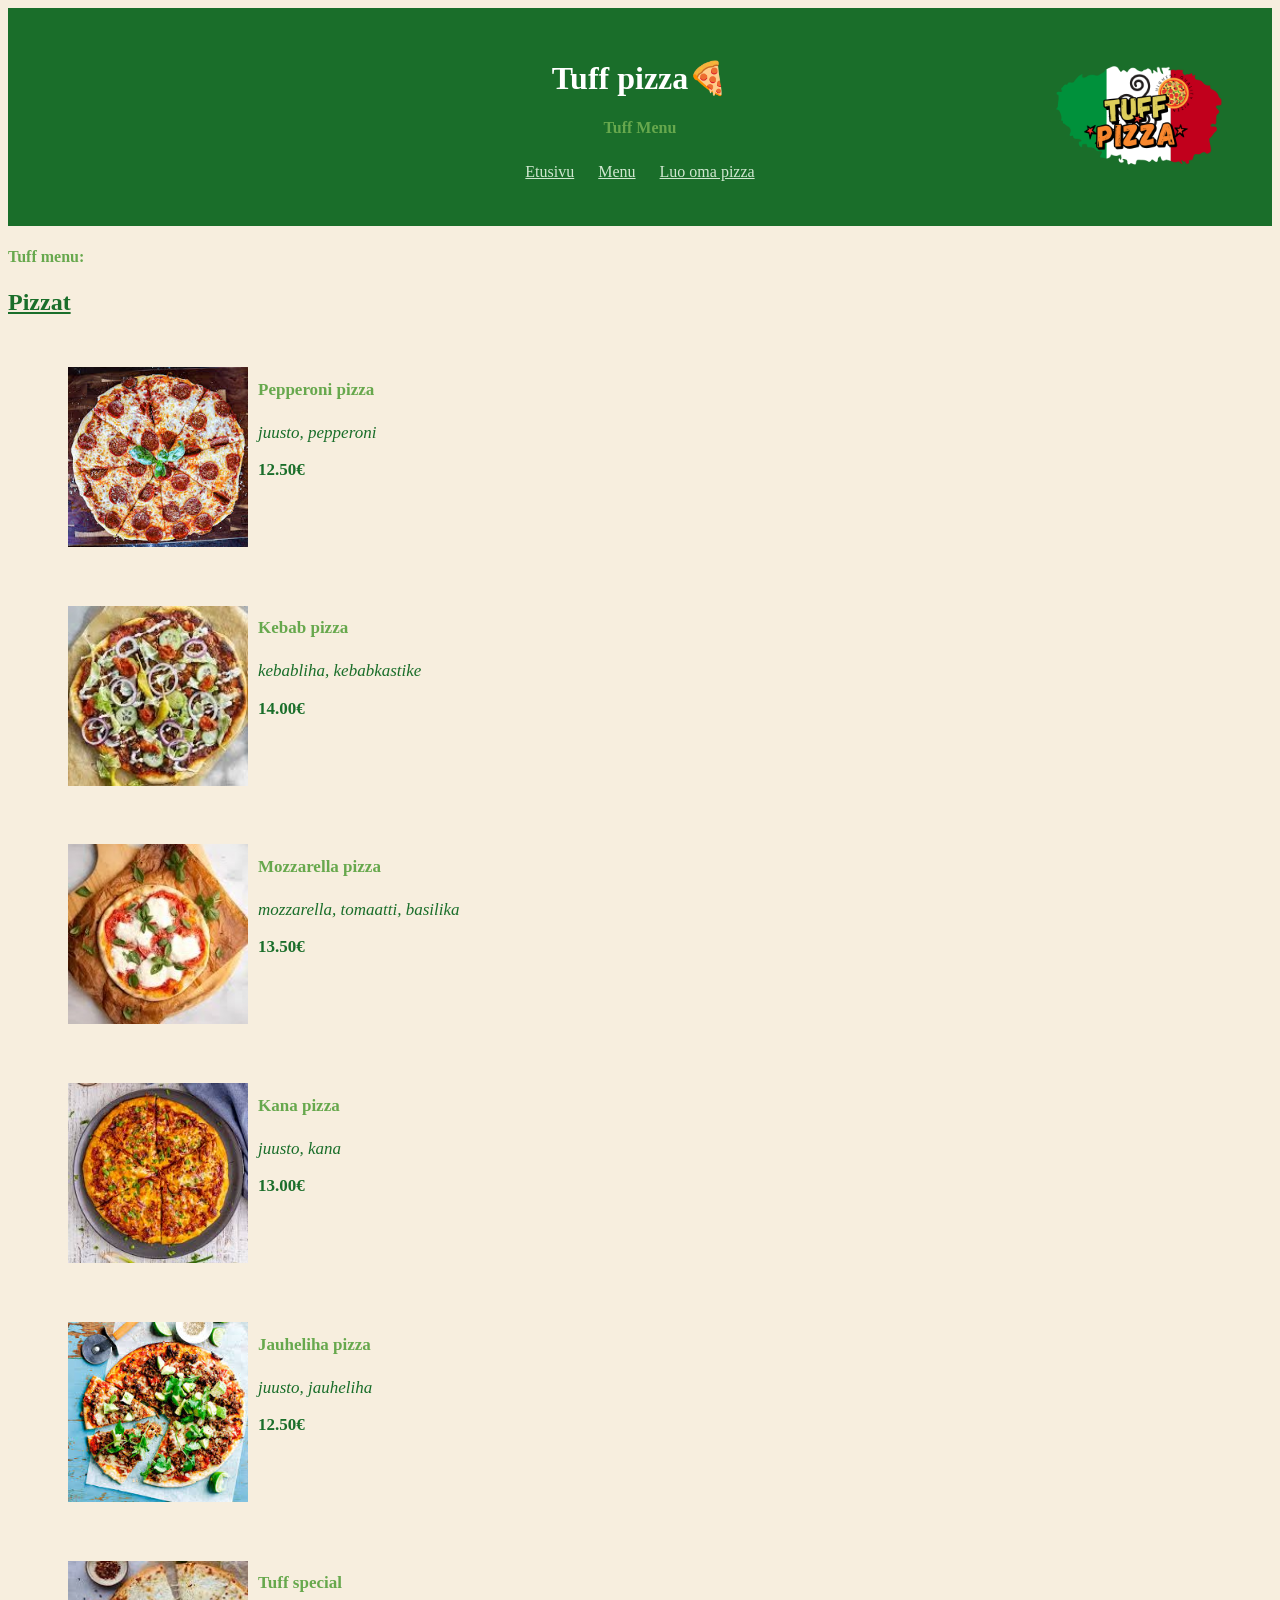
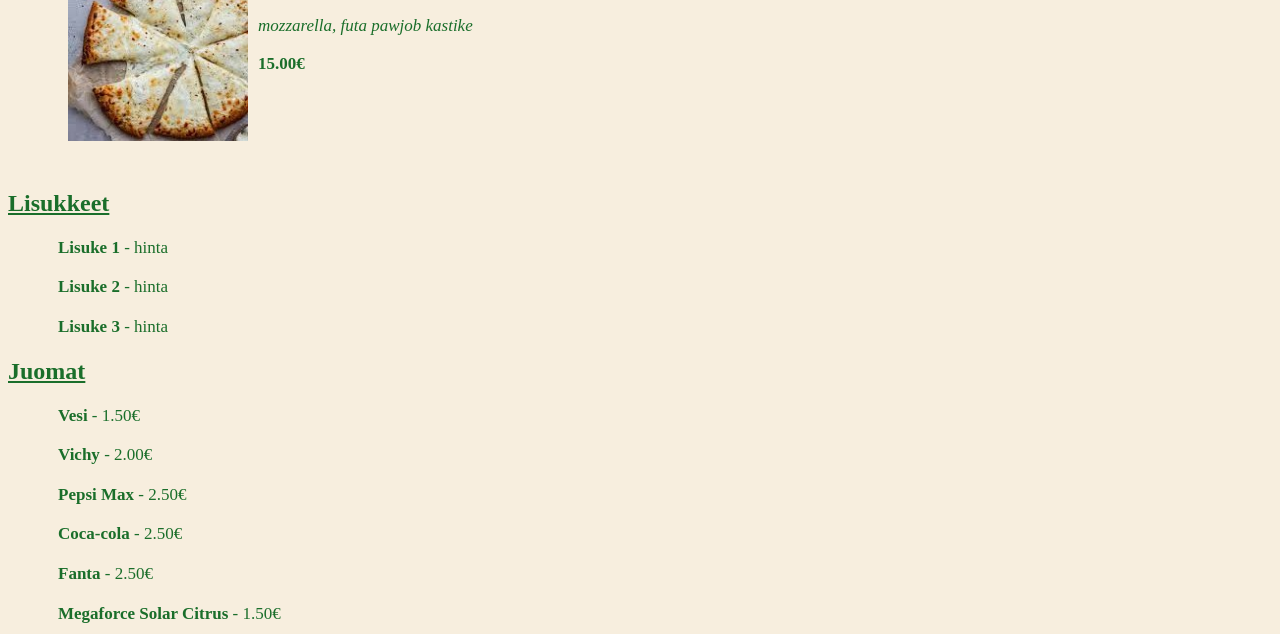
==== menu.html @ 06463c18 "pizza emoji🍕" ====
<!DOCTYPE html>
<html lang="fi">
<head>
    <link rel="stylesheet" href="main.css">
    <title>Tuff menu</title>
</head>
<body>
    <header>
        <div class ="logo">
            <a href="#logo"><img src="Paras (3).png"></a>
        </div>
        <h1 style="text-align:center">Tuff pizza🍕</h1>
        <h4>Tuff Menu</h4>
        <nav>
            <ul id="bar">
                <li><a href='index.html'>Etusivu</a></li>
                <li><a href='menu.html'>Menu</a></li>
                <li><a href="omapizza.html">Luo oma pizza</a></li>
            </ul>
        </nav>
    </header>
<section id="menu">
<h4>Tuff menu:</h4>

<h2><u>Pizzat</u></h2>
<ul id="bar">
    <li>
        <br>
        <img src="pepperoni.jpg">
        <h4>Pepperoni pizza</h4>
        <p><i>juusto, pepperoni</i></p>
        <p><strong>12.50€</strong></p>
    </li>
    <br>
    <br>
    <br>
    <br>
    <li>
        <br>
        <img src="kebab.jpg">
        <h4>Kebab pizza</h4>
        <p><i>kebabliha, kebabkastike</i></p>
        <p><strong>14.00€</strong></p>
    </li>
    <br>
    <br>
    <br>
    <br>
    <li>
        <br>
        <img src="mozzarella.jpg">
        <h4>Mozzarella pizza</h4>
        <p><i>mozzarella, tomaatti, basilika</i></p>
        <p><strong>13.50€</strong></p>
    </li>
    <br>
    <br>
    <br>
    <br>
    <li>
        <br>
        <img src="kana.jpg">
        <h4>Kana pizza</h4>
        <p><i>juusto, kana</i></p>
        <p><strong>13.00€</strong></p>
    </li>
    <br>
    <br>
    <br>
    <br>
    <li>
        <br>
        <img src="liha.jpg">
        <h4>Jauheliha pizza</h4>
        <p><i>juusto, jauheliha</i></p>
        <p><strong>12.50€</strong></p>
    </li>
    <br>
    <br>
    <br>
    <br>
    <li>
        <br>
        <img src="futa.jpg">
        <h4>Tuff special</h4>
        <p><i>mozzarella, futa pawjob kastike</i></p>
        <p><strong>15.00€</strong></p>
    </li>
    <br>
    <br>
    <br>
    <br>
</ul>
<h2><u>Lisukkeet</u></h2>
<ul>
    <li><b>Lisuke 1</b> - hinta</li>
    <br>
    <li><b>Lisuke 2</b> - hinta</li>
    <br>
    <li><b>Lisuke 3</b> - hinta</li>
</ul>
<h2><u>Juomat</u></h2>
<ul>
    <li><b>Vesi</b> - 1.50€</li>
    <br>
    <li><b>Vichy</b> - 2.00€</li>
    <br>
    <li><b>Pepsi Max</b> - 2.50€</li>
    <br>
    <li><b>Coca-cola</b> - 2.50€</li>
    <br>
    <li><b>Fanta</b> - 2.50€</li>
    <br>
    <li><b>Megaforce Solar Citrus</b> - 1.50€</li>
</ul>
</section>
</body>
</html>
---- main.css ----
ul{
    list-style-type: none;
   margin: 10px;
}
img{
    float: left;
    padding: 10px;
   height: 180px;
   width: 180px;
 }
.logo {
    width: 100px;
    position: absolute;
    right: 140px;
    top: 20px;
}
body {background-color: #f7eede}
h1 {font-family:Georgia; color: #ffffff; background-color: #1a6e2a}
h2 {font-family:Georgia; color: #1a6e2a}
h3 {font-family:Georgia; color: #1a6e2a}
h4 {font-family:Georgia; color: #67a84d}
p {font-family:Georgia; color: #1a6e2a}
li {font-family: Georgia; color: #1a6e2a;}
a:link{
    color: rgb(208, 231, 208);
}
a:hover{
    color: yellowgreen
}
a:visited{
    color: #c1eec1 
}
header{
    background-color:#1a6e2a;
    padding: 30px;
    text-align: center;
}  
nav ul{
    float: center;
    text-align: center;
    padding: 5px;
    background-color: #1a6e2a;
}  
ul{
    list-style-type: none
}
img{
    float: left;
    padding: 10px;
    height: 180px;
    width: 180px;
}
.logo {
 width: 100px;
 position: absolute;
 right: 140px;
 top: 20px;
}
title{
    display: flex;
    display: inline-block;
    position: relative;
}
ul#bar li{
    display: inline;
    padding: 10px;
}
#yhteys{
    position: absolute;
    bottom: 0;
    padding: 5px;
    height: 145px;
}
#menu{
    line-height: 1.2;
}
#suema{
    font-family: Georgia; color: #1a6e2a; background-color: #f7eede;
}
#etusivu{
    padding: 15px;
}
#menu li{
    font-size: 17px;
}
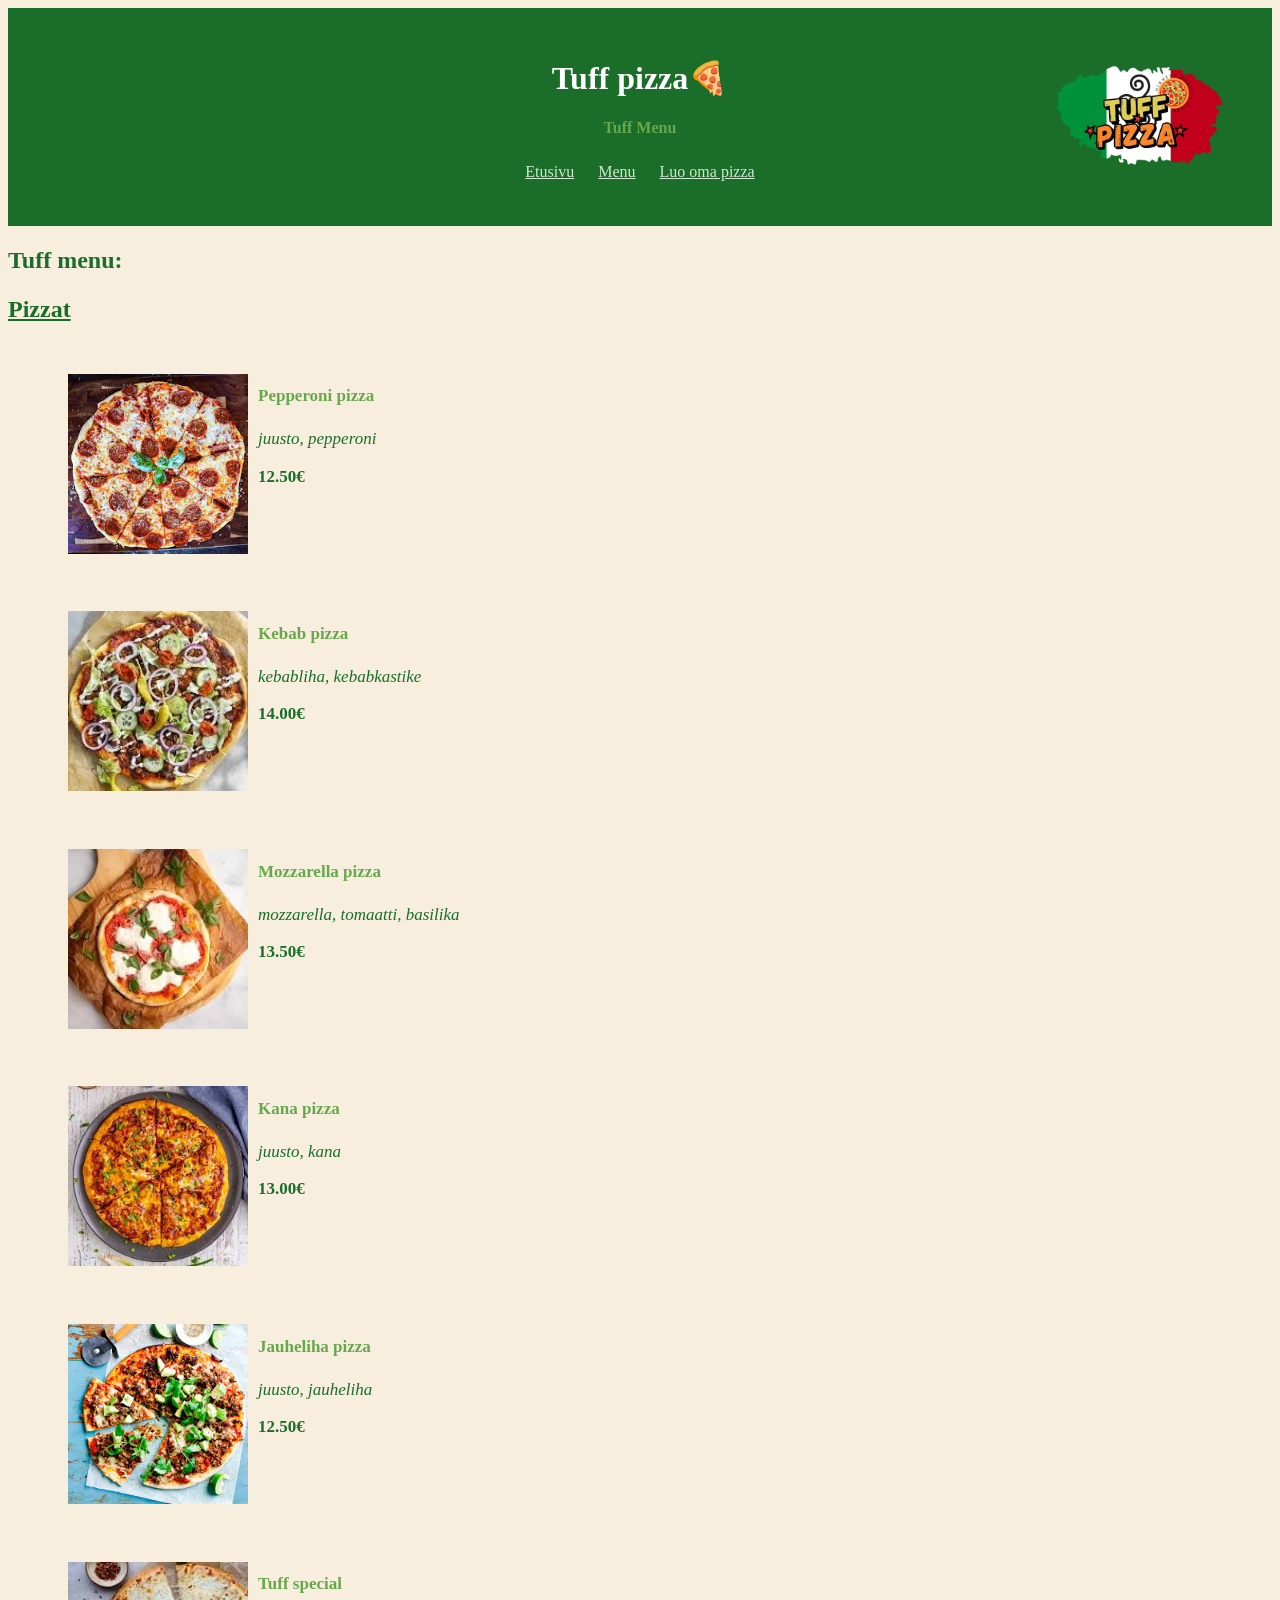
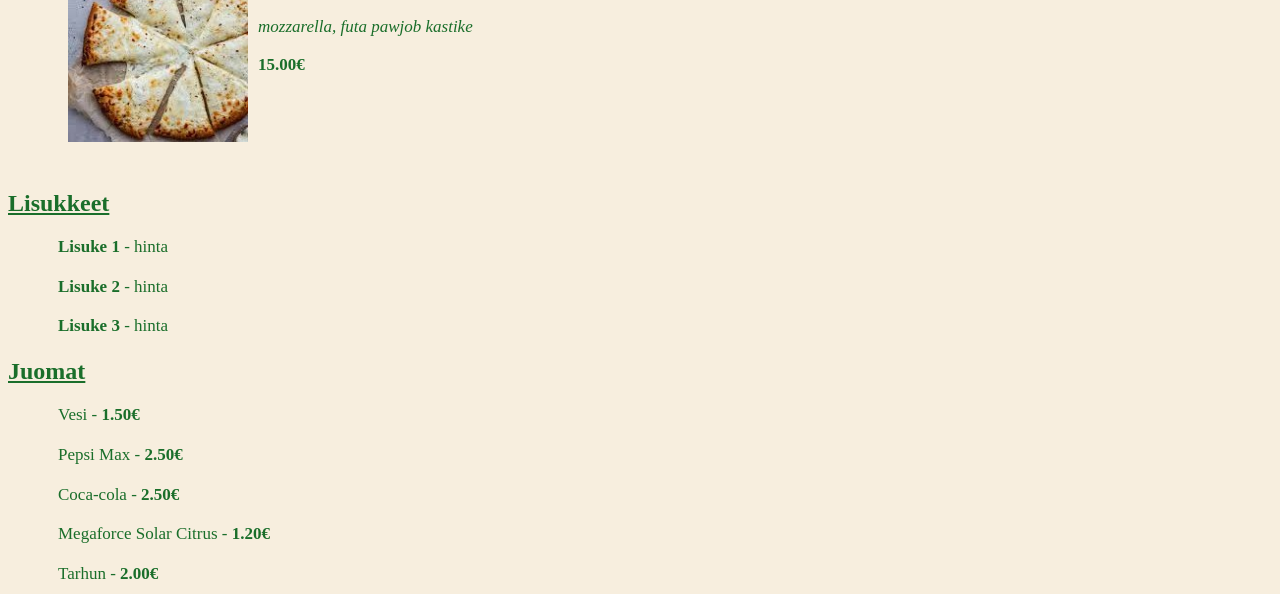
==== commit 1ddf969a: "Merge branch 'main' of https://github.com/ivankeuda/pizzapaikka" ====
--- a/menu.html
+++ b/menu.html
@@ -20,10 +20,9 @@
         </nav>
     </header>
 <section id="menu">
-<h4>Tuff menu:</h4>
-
+<h1 id="suema">Tuff menu:</h1>
 <h2><u>Pizzat</u></h2>
-<ul id="bar">
+<ul id="menu">
     <li>
         <br>
         <img src="pepperoni.jpg">
@@ -101,17 +100,15 @@
 </ul>
 <h2><u>Juomat</u></h2>
 <ul>
-    <li><b>Vesi</b> - 1.50€</li>
+    <li>Vesi - <b>1.50€</b></li>
     <br>
-    <li><b>Vichy</b> - 2.00€</li>
+    <li>Pepsi Max - <b>2.50€</b></li>
     <br>
-    <li><b>Pepsi Max</b> - 2.50€</li>
+    <li>Coca-cola - <b>2.50€</b></li>
     <br>
-    <li><b>Coca-cola</b> - 2.50€</li>
+    <li>Megaforce Solar Citrus - <b>1.20€</b></li>
     <br>
-    <li><b>Fanta</b> - 2.50€</li>
-    <br>
-    <li><b>Megaforce Solar Citrus</b> - 1.50€</li>
+    <li>Tarhun - <b>2.00€</b></li>
 </ul>
 </section>
 </body>
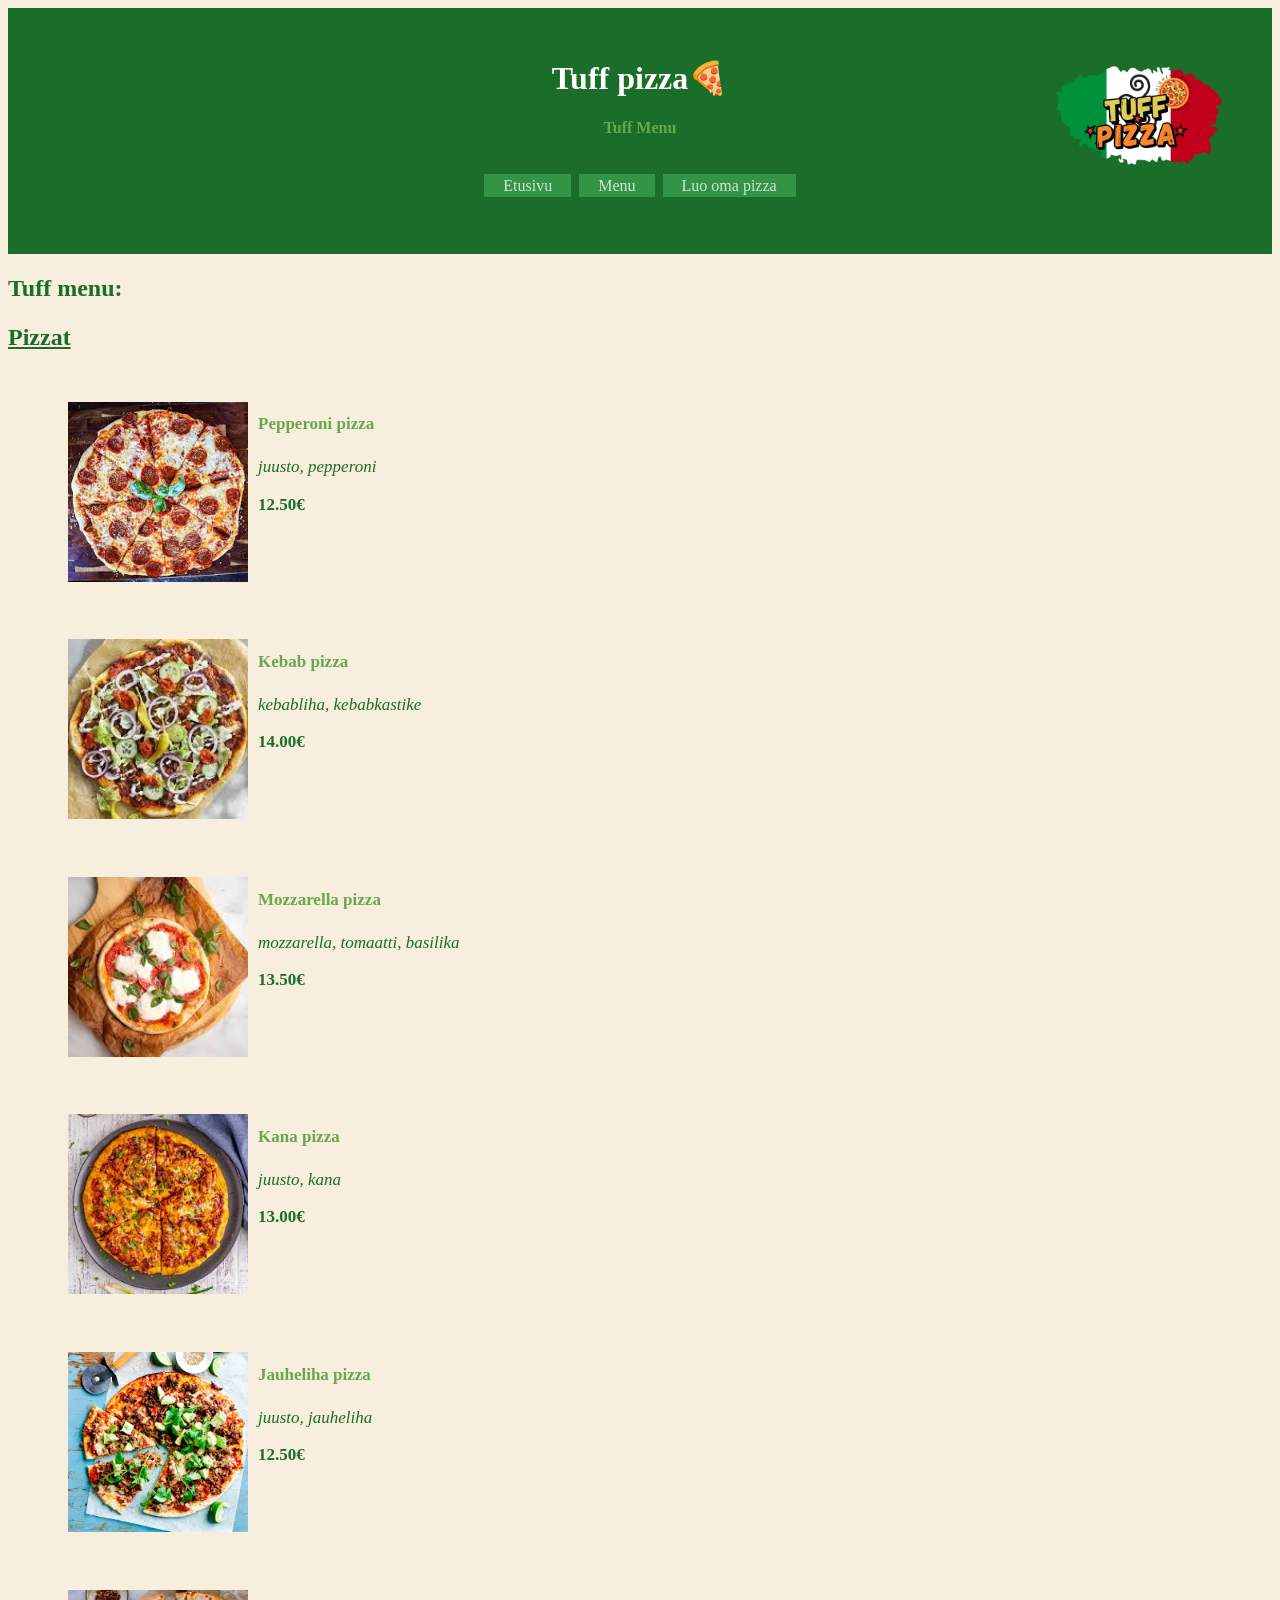
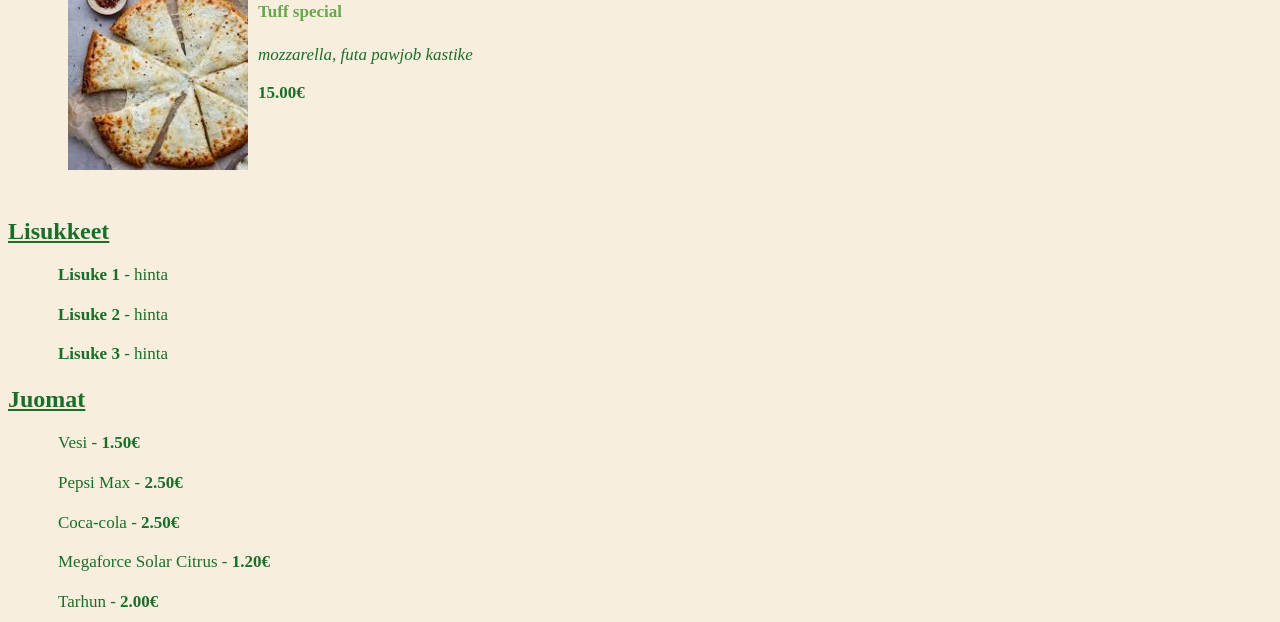
==== commit 53402821: "valikko update" ====
--- a/menu.html
+++ b/menu.html
@@ -12,7 +12,7 @@
         <h1 style="text-align:center">Tuff pizza🍕</h1>
         <h4>Tuff Menu</h4>
         <nav>
-            <ul id="bar">
+            <ul id="valikko">
                 <li><a href='index.html'>Etusivu</a></li>
                 <li><a href='menu.html'>Menu</a></li>
                 <li><a href="omapizza.html">Luo oma pizza</a></li>
--- a/main.css
+++ b/main.css
@@ -20,7 +20,7 @@
 h3 {font-family:Georgia; color: #1a6e2a}
 h4 {font-family:Georgia; color: #67a84d}
 p {font-family:Georgia; color: #1a6e2a}
-li {font-family: Georgia; color: #1a6e2a;}
+li {font-family: Georgia; color: #1a6e2a}
 a:link{
     color: rgb(208, 231, 208);
 }
@@ -61,14 +61,30 @@
     display: inline-block;
     position: relative;
 }
-ul#bar li{
+
+#valikko li{
+    margin: 2px;
+    overflow: hidden;
     display: inline;
-    padding: 10px;
+    padding: 3px;
+    background-color: #329444;
+}
+#valikko li{
+    float: center;
+}
+#valikko li a{
+    display: inline-block;
+    text-align: center;
+    padding: 14px 16px;
+    text-decoration: none;
+}
+#valikko li:hover{
+    background-color: #116320
 }
 #yhteys{
     position: absolute;
     bottom: 0;
-    padding: 5px;
+    padding: 25px;
     height: 145px;
 }
 #menu{
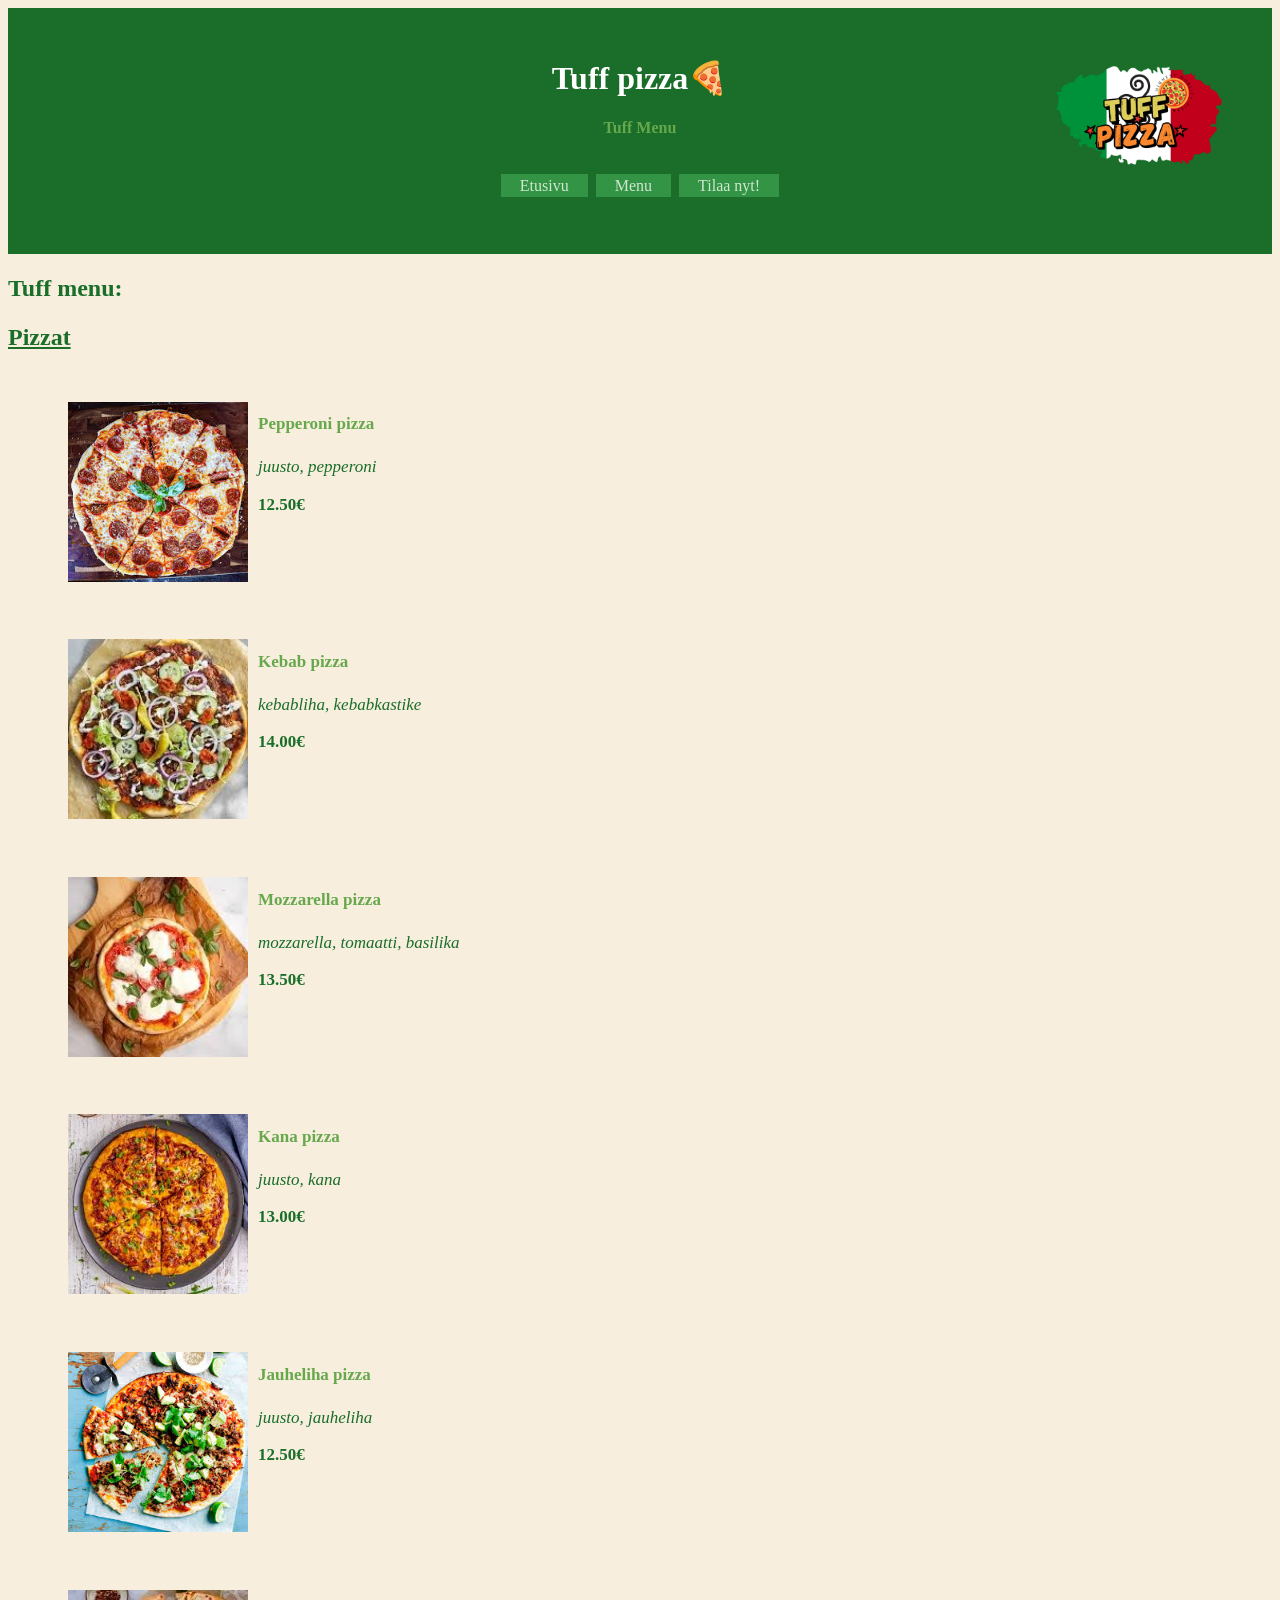
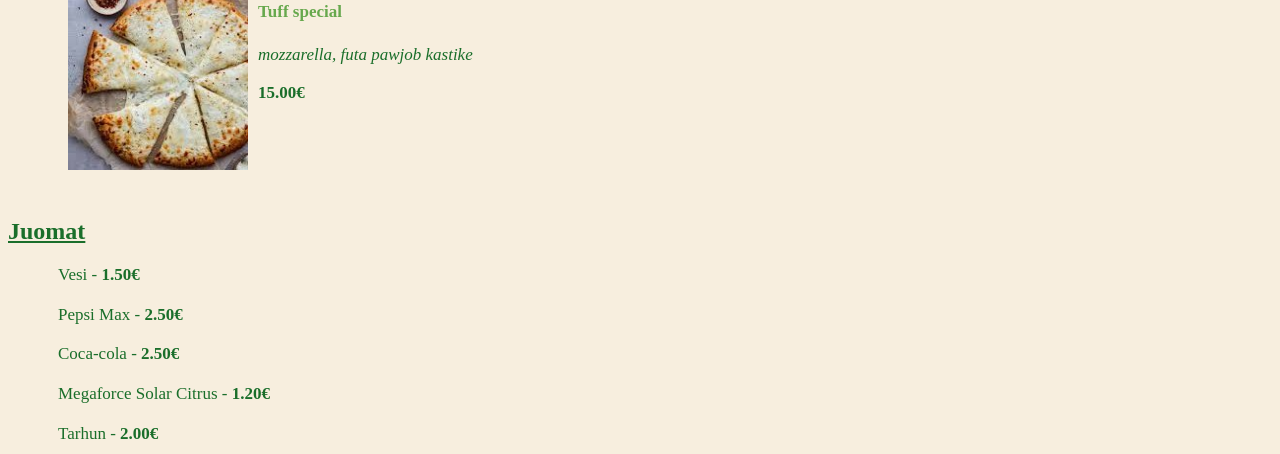
==== commit f7064d9b: "yhteystiedot update" ====
--- a/menu.html
+++ b/menu.html
@@ -15,7 +15,7 @@
             <ul id="valikko">
                 <li><a href='index.html'>Etusivu</a></li>
                 <li><a href='menu.html'>Menu</a></li>
-                <li><a href="omapizza.html">Luo oma pizza</a></li>
+                <li><a href="omapizza.html">Tilaa nyt!</a></li>
             </ul>
         </nav>
     </header>
@@ -23,7 +23,7 @@
 <h1 id="suema">Tuff menu:</h1>
 <h2><u>Pizzat</u></h2>
 <ul id="menu">
-    <li>
+    <li id="pepperoni">
         <br>
         <img src="pepperoni.jpg">
         <h4>Pepperoni pizza</h4>
@@ -34,7 +34,7 @@
     <br>
     <br>
     <br>
-    <li>
+    <li id="kebab">
         <br>
         <img src="kebab.jpg">
         <h4>Kebab pizza</h4>
@@ -45,7 +45,7 @@
     <br>
     <br>
     <br>
-    <li>
+    <li id="mozzarella">
         <br>
         <img src="mozzarella.jpg">
         <h4>Mozzarella pizza</h4>
@@ -56,7 +56,7 @@
     <br>
     <br>
     <br>
-    <li>
+    <li id="kana">
         <br>
         <img src="kana.jpg">
         <h4>Kana pizza</h4>
@@ -67,7 +67,7 @@
     <br>
     <br>
     <br>
-    <li>
+    <li id="liha">
         <br>
         <img src="liha.jpg">
         <h4>Jauheliha pizza</h4>
@@ -78,7 +78,7 @@
     <br>
     <br>
     <br>
-    <li>
+    <li id="futa">
         <br>
         <img src="futa.jpg">
         <h4>Tuff special</h4>
@@ -89,14 +89,6 @@
     <br>
     <br>
     <br>
-</ul>
-<h2><u>Lisukkeet</u></h2>
-<ul>
-    <li><b>Lisuke 1</b> - hinta</li>
-    <br>
-    <li><b>Lisuke 2</b> - hinta</li>
-    <br>
-    <li><b>Lisuke 3</b> - hinta</li>
 </ul>
 <h2><u>Juomat</u></h2>
 <ul>
--- a/main.css
+++ b/main.css
@@ -83,9 +83,11 @@
 }
 #yhteys{
     position: absolute;
-    bottom: 0;
-    padding: 25px;
-    height: 145px;
+    bottom: 15px;
+    padding: 20px;
+    height: 140px;
+    width: 280px;
+    line-height: 30px;;
 }
 #menu{
     line-height: 1.2;
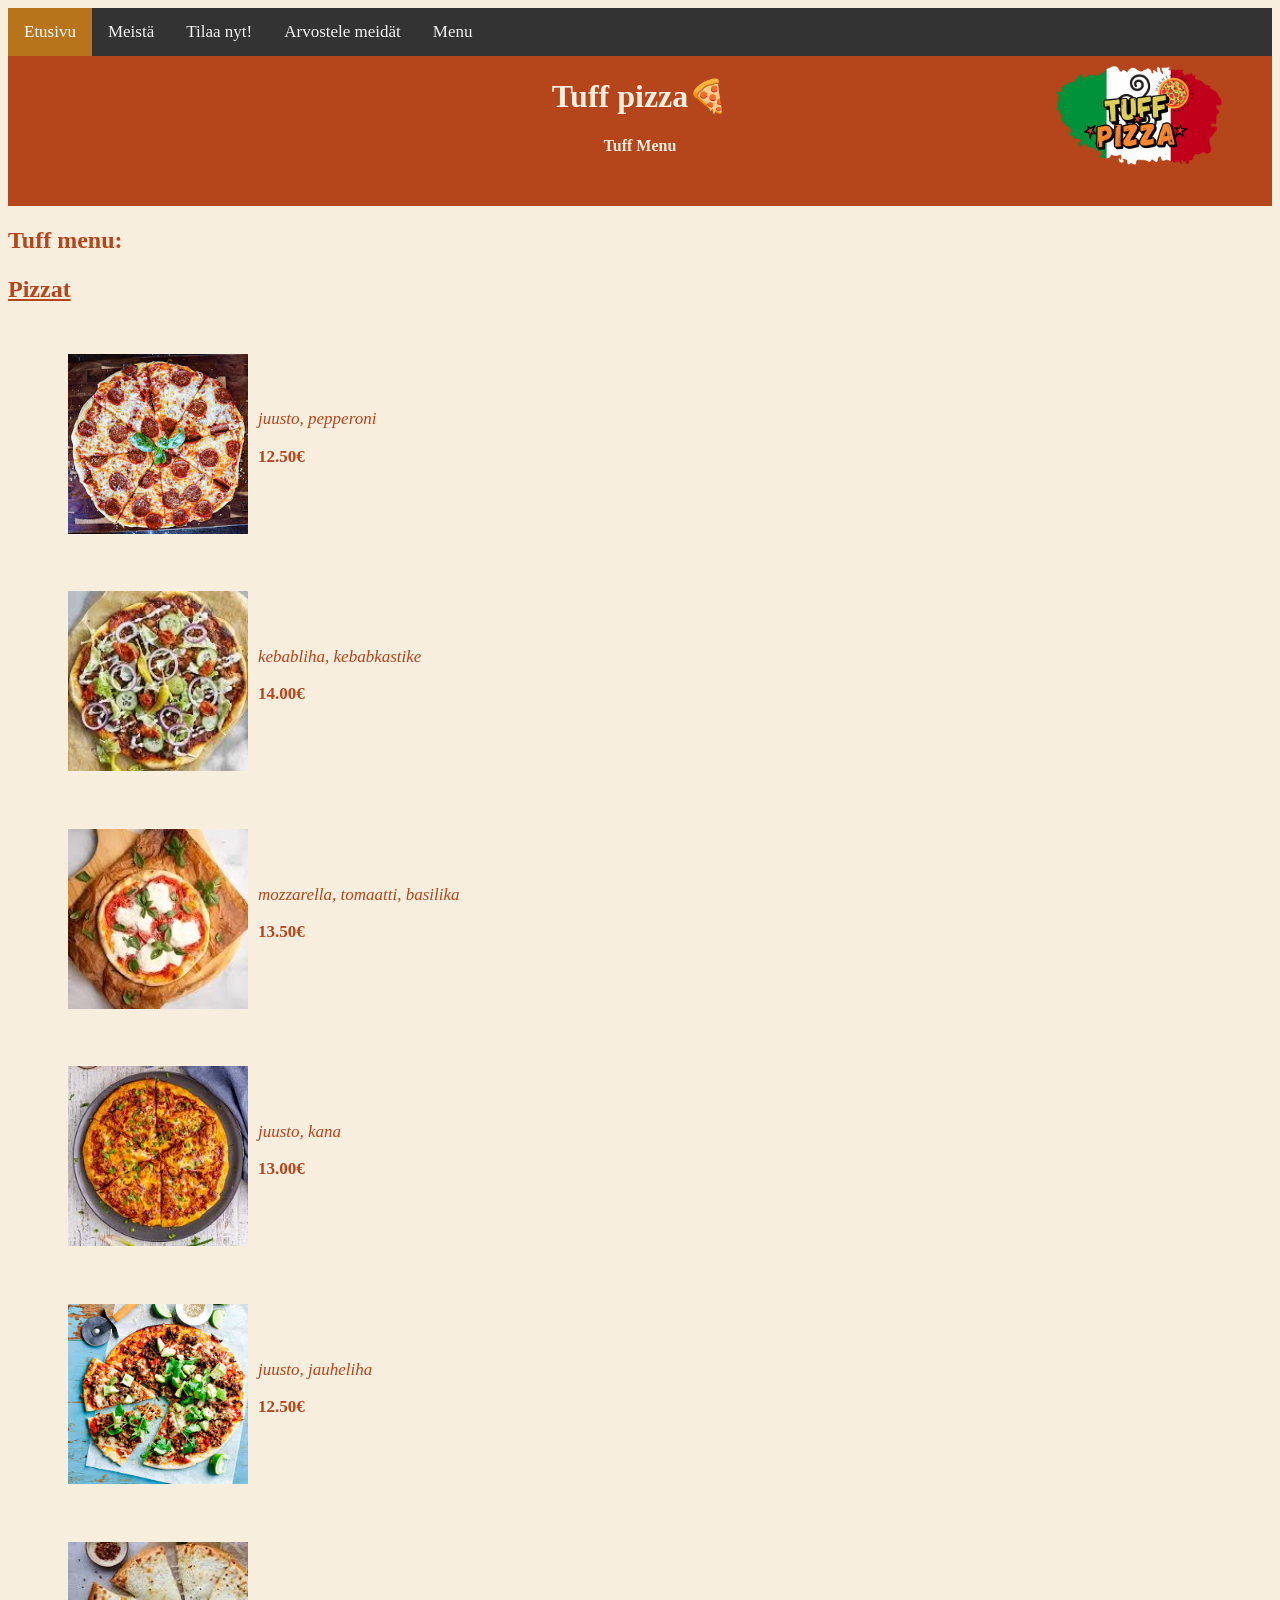
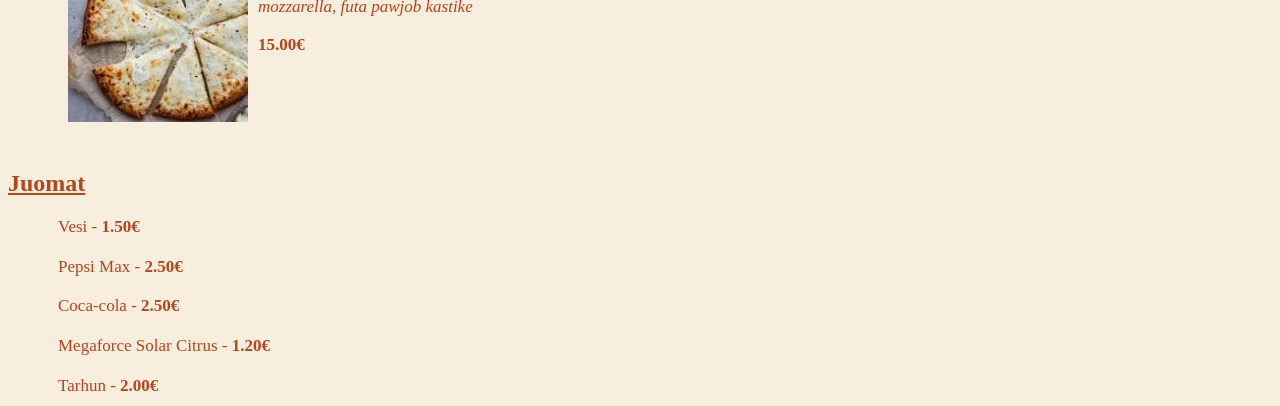
==== commit d4ec867a: "lisäsin navbarin menu ja palaute sivuille" ====
--- a/menu.html
+++ b/menu.html
@@ -9,15 +9,15 @@
         <div class ="logo">
             <a href="#logo"><img src="Paras (3).png"></a>
         </div>
+        <div class="topnav">
+            <a class="active" href="index.html">Etusivu</a>
+            <a href=" index.html #meistä">Meistä</a>
+            <a href="omapizza.html">Tilaa nyt!</a>
+            <a href="palaute.html">Arvostele meidät</a>
+            <a href="menu.html">Menu</a>
+        </div>
         <h1 style="text-align:center">Tuff pizza🍕</h1>
         <h4>Tuff Menu</h4>
-        <nav>
-            <ul id="valikko">
-                <li><a href='index.html'>Etusivu</a></li>
-                <li><a href='menu.html'>Menu</a></li>
-                <li><a href="omapizza.html">Tilaa nyt!</a></li>
-            </ul>
-        </nav>
     </header>
 <section id="menu">
 <h1 id="suema">Tuff menu:</h1>
--- a/main.css
+++ b/main.css
@@ -15,31 +15,31 @@
     top: 20px;
 }
 body {background-color: #f7eede}
-h1 {font-family:Georgia; color: #ffffff; background-color: #1a6e2a}
-h2 {font-family:Georgia; color: #1a6e2a}
-h3 {font-family:Georgia; color: #1a6e2a}
-h4 {font-family:Georgia; color: #67a84d}
-p {font-family:Georgia; color: #1a6e2a}
-li {font-family: Georgia; color: #1a6e2a}
+h1 {font-family:Georgia; color: #f7eede; background-color: #b5451b}
+h2 {font-family:Georgia; color: #b5451b}
+h3 {font-family:Georgia; color: #b5451b}
+h4 {font-family:Georgia; color: #f7eede}
+p {font-family:Georgia; color: #b5451b}
+li {font-family: Georgia; color: #b5451b}
 a:link{
-    color: rgb(208, 231, 208);
+    color: #d38117;
 }
 a:hover{
-    color: yellowgreen
+    color: #b5451b
 }
 a:visited{
-    color: #c1eec1 
+    color: #b5451b
 }
 header{
-    background-color:#1a6e2a;
-    padding: 30px;
+    background-color:#b5451b;
+    padding-bottom: 30px;
     text-align: center;
 }  
 nav ul{
     float: center;
     text-align: center;
     padding: 5px;
-    background-color: #1a6e2a;
+    background-color: #b5451b;
 }  
 ul{
     list-style-type: none
@@ -61,26 +61,6 @@
     display: inline-block;
     position: relative;
 }
-
-#valikko li{
-    margin: 2px;
-    overflow: hidden;
-    display: inline;
-    padding: 3px;
-    background-color: #329444;
-}
-#valikko li{
-    float: center;
-}
-#valikko li a{
-    display: inline-block;
-    text-align: center;
-    padding: 14px 16px;
-    text-decoration: none;
-}
-#valikko li:hover{
-    background-color: #116320
-}
 #yhteys{
     position: absolute;
     bottom: 15px;
@@ -93,11 +73,62 @@
     line-height: 1.2;
 }
 #suema{
-    font-family: Georgia; color: #1a6e2a; background-color: #f7eede;
+    font-family: Georgia; color: #b5451b; background-color: #f7eede;
 }
 #etusivu{
     padding: 15px;
 }
 #menu li{
     font-size: 17px;
+}
+#tähdet{
+    line-height: 28px;
+    color: #b5451b;
+}
+#pala{
+    background-color: #f7eede;
+    color: #b5451b;
+}
+#kenttä{
+    width:220px;
+    color: #d38117;
+}
+#email{
+    width:220px;
+    color: #d38117;
+}
+#teksti{
+    color:#b5451b;
+}
+#sähköposti{
+    color:#b5451b
+}
+.topnav {
+    background-color: #333;
+    overflow: hidden;
+    height: 48px;
+    display: flex;
+    align-items: center;
+}
+.topnav a {
+    color: #f2f2f2;
+    text-align: center;
+    padding: 14px 16px;
+    text-decoration: none;
+    font-size: 17px;
+    background-color: #333;
+    border: none;
+}
+.topnav a {
+    cursor: pointer;
+}
+.topnav a:hover,
+#kirjauduulos_btn:hover {
+    background-color: #ddd;
+    color: black;
+    transition: 0.2s;
+}
+.topnav a.active {
+    background-color: #b8741b;
+    color: white;
 }
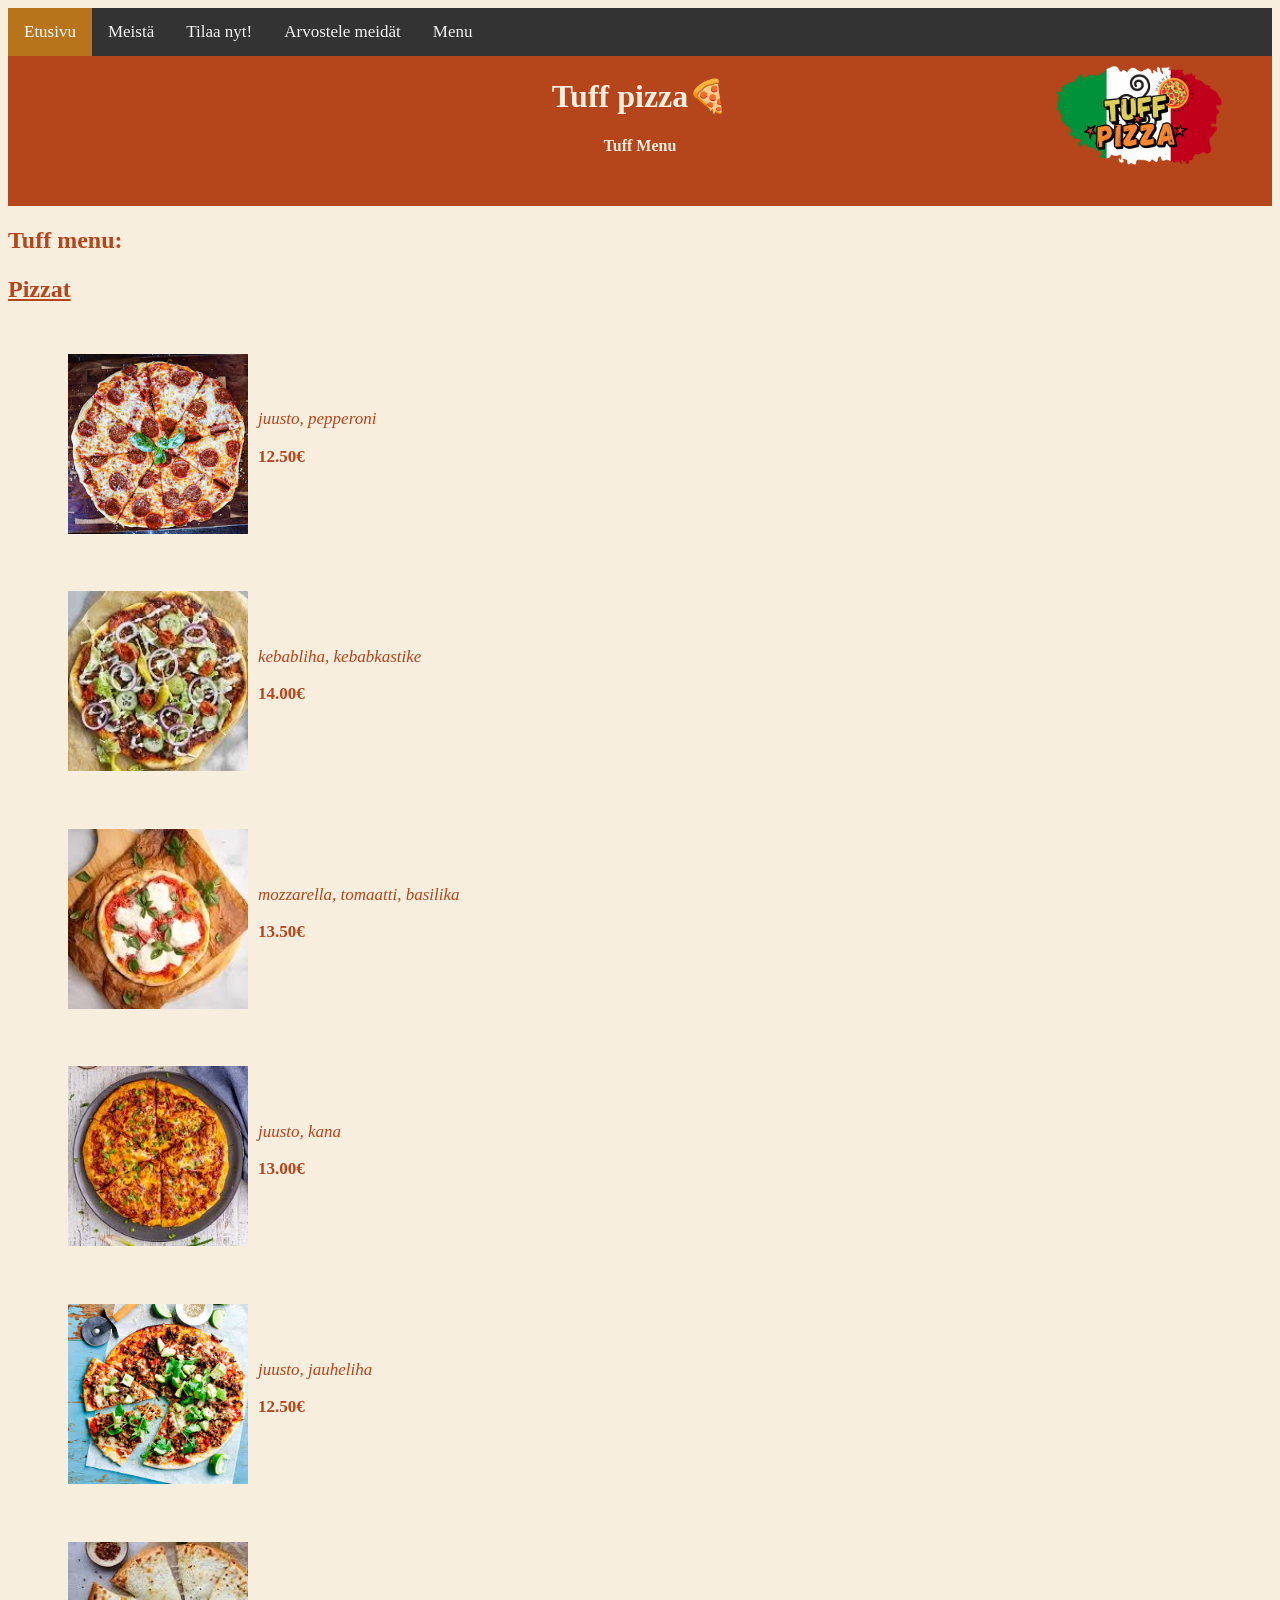
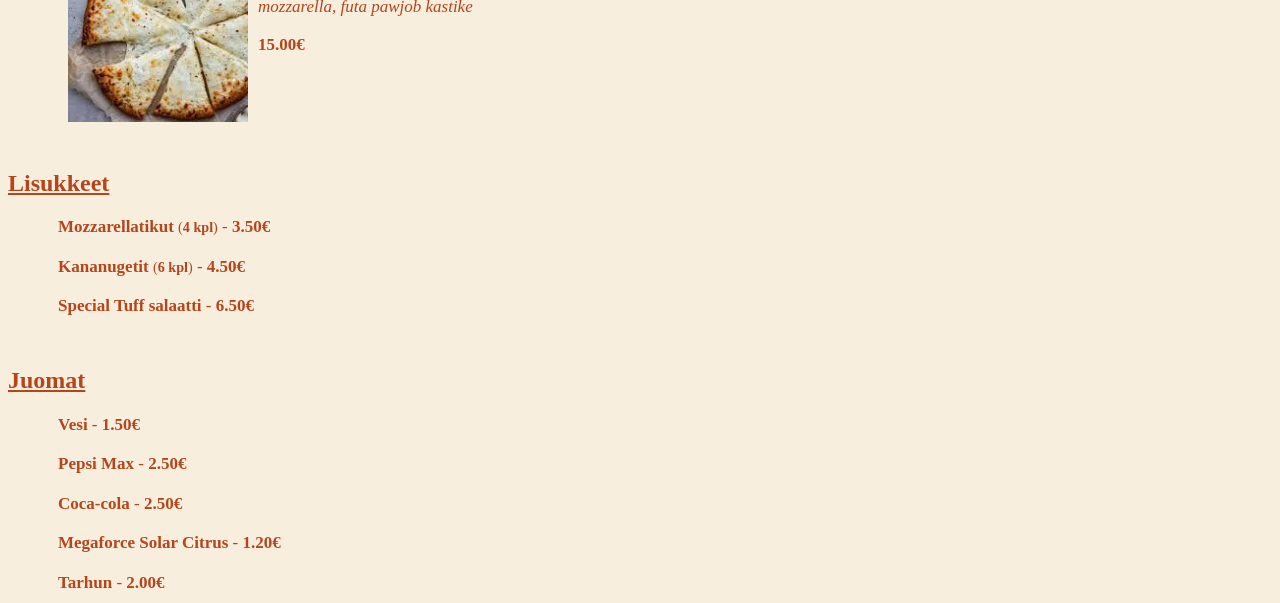
==== commit e915ef5d: "lisäsin lisukkeet" ====
--- a/menu.html
+++ b/menu.html
@@ -85,22 +85,31 @@
         <p><i>mozzarella, futa pawjob kastike</i></p>
         <p><strong>15.00€</strong></p>
     </li>
+    </ul>
     <br>
     <br>
     <br>
     <br>
-</ul>
+    <h2><u>Lisukkeet</u></h2>
+    <ul>
+        <li><b>Mozzarellatikut</b> <small>(<b>4 kpl</b>)</small> - <b>3.50€</b></li>
+        <br>
+        <li><b>Kananugetit</b> <small>(<b>6 kpl</b>)</small> - <b>4.50€</b></li>
+        <br>
+        <li><b>Special Tuff salaatti</b> - <b>6.50€</b></li>
+    </ul>
+    <br>
 <h2><u>Juomat</u></h2>
 <ul>
-    <li>Vesi - <b>1.50€</b></li>
+    <li><b>Vesi</b> - <b>1.50€</b></li>
     <br>
-    <li>Pepsi Max - <b>2.50€</b></li>
+    <li><b>Pepsi Max</b> - <b>2.50€</b></li>
     <br>
-    <li>Coca-cola - <b>2.50€</b></li>
+    <li><b>Coca-cola</b> - <b>2.50€</b></li>
     <br>
-    <li>Megaforce Solar Citrus - <b>1.20€</b></li>
+    <li><b>Megaforce Solar Citrus</b> - <b>1.20€</b></li>
     <br>
-    <li>Tarhun - <b>2.00€</b></li>
+    <li><b>Tarhun</b> - <b>2.00€</b></li>
 </ul>
 </section>
 </body>
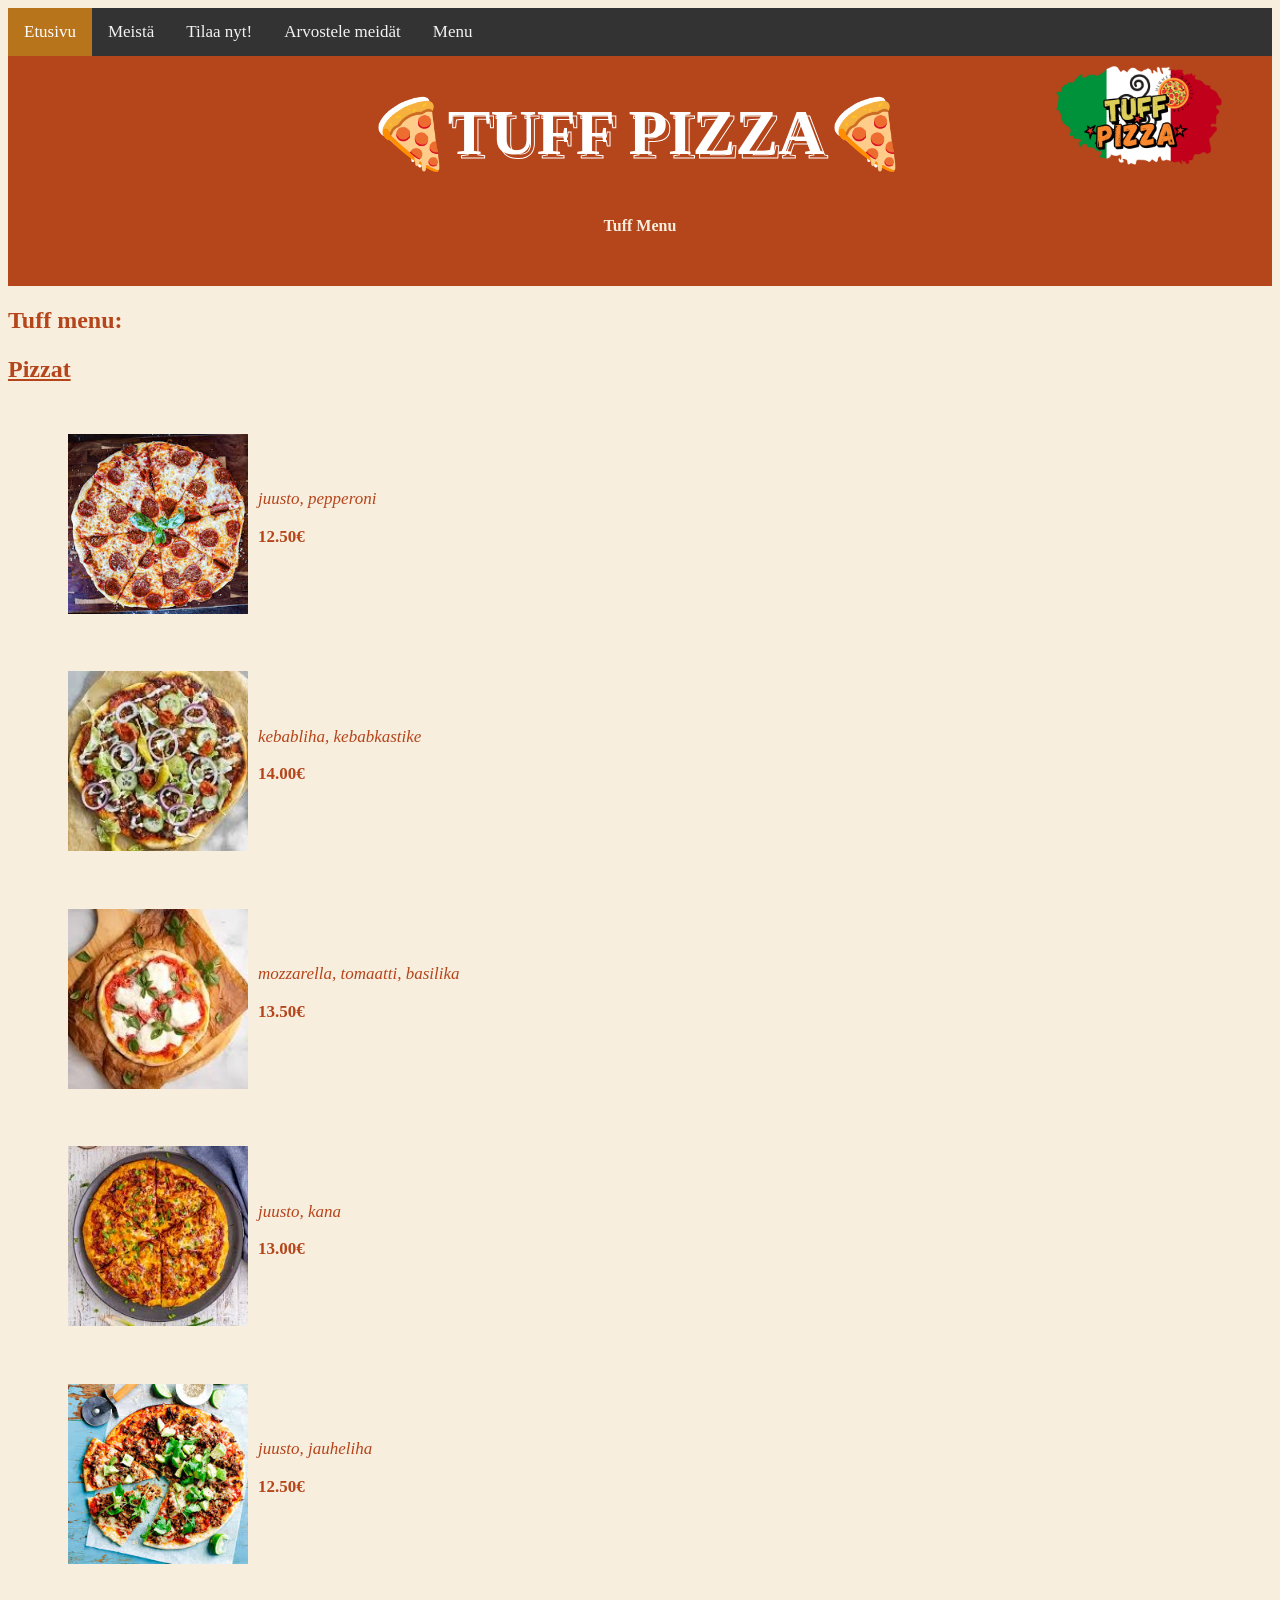
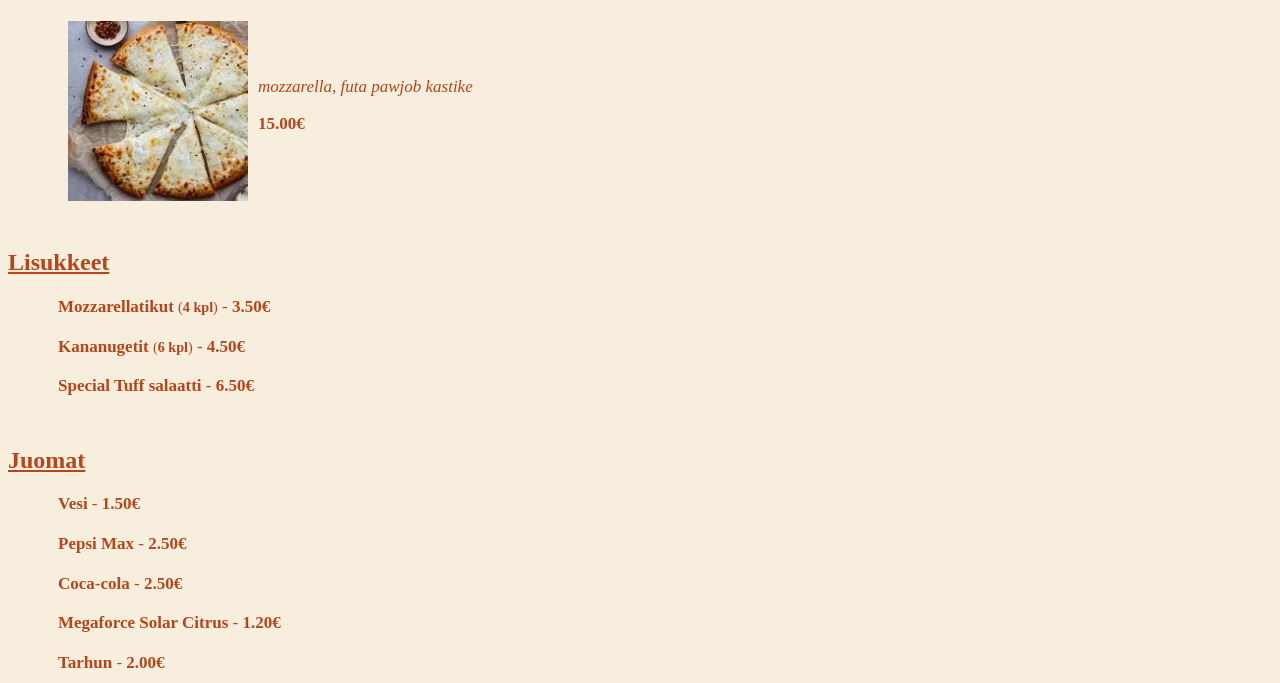
==== commit 0732479e: "css" ====
--- a/menu.html
+++ b/menu.html
@@ -3,6 +3,16 @@
 <head>
     <link rel="stylesheet" href="main.css">
     <title>Tuff menu</title>
+    <style>
+        #title {
+        font-size: 4rem;
+        color: transparent;
+        -webkit-text-stroke: 1px white;
+        text-shadow: -4px -4px  white;
+        font-weight: 600;
+        text-transform: uppercase;
+        }
+    </style>
 </head>
 <body>
     <header>
@@ -16,7 +26,7 @@
             <a href="palaute.html">Arvostele meidät</a>
             <a href="menu.html">Menu</a>
         </div>
-        <h1 style="text-align:center">Tuff pizza🍕</h1>
+        <h1 id="title" style="text-align:center">🍕Tuff pizza🍕</h1>
         <h4>Tuff Menu</h4>
     </header>
 <section id="menu">
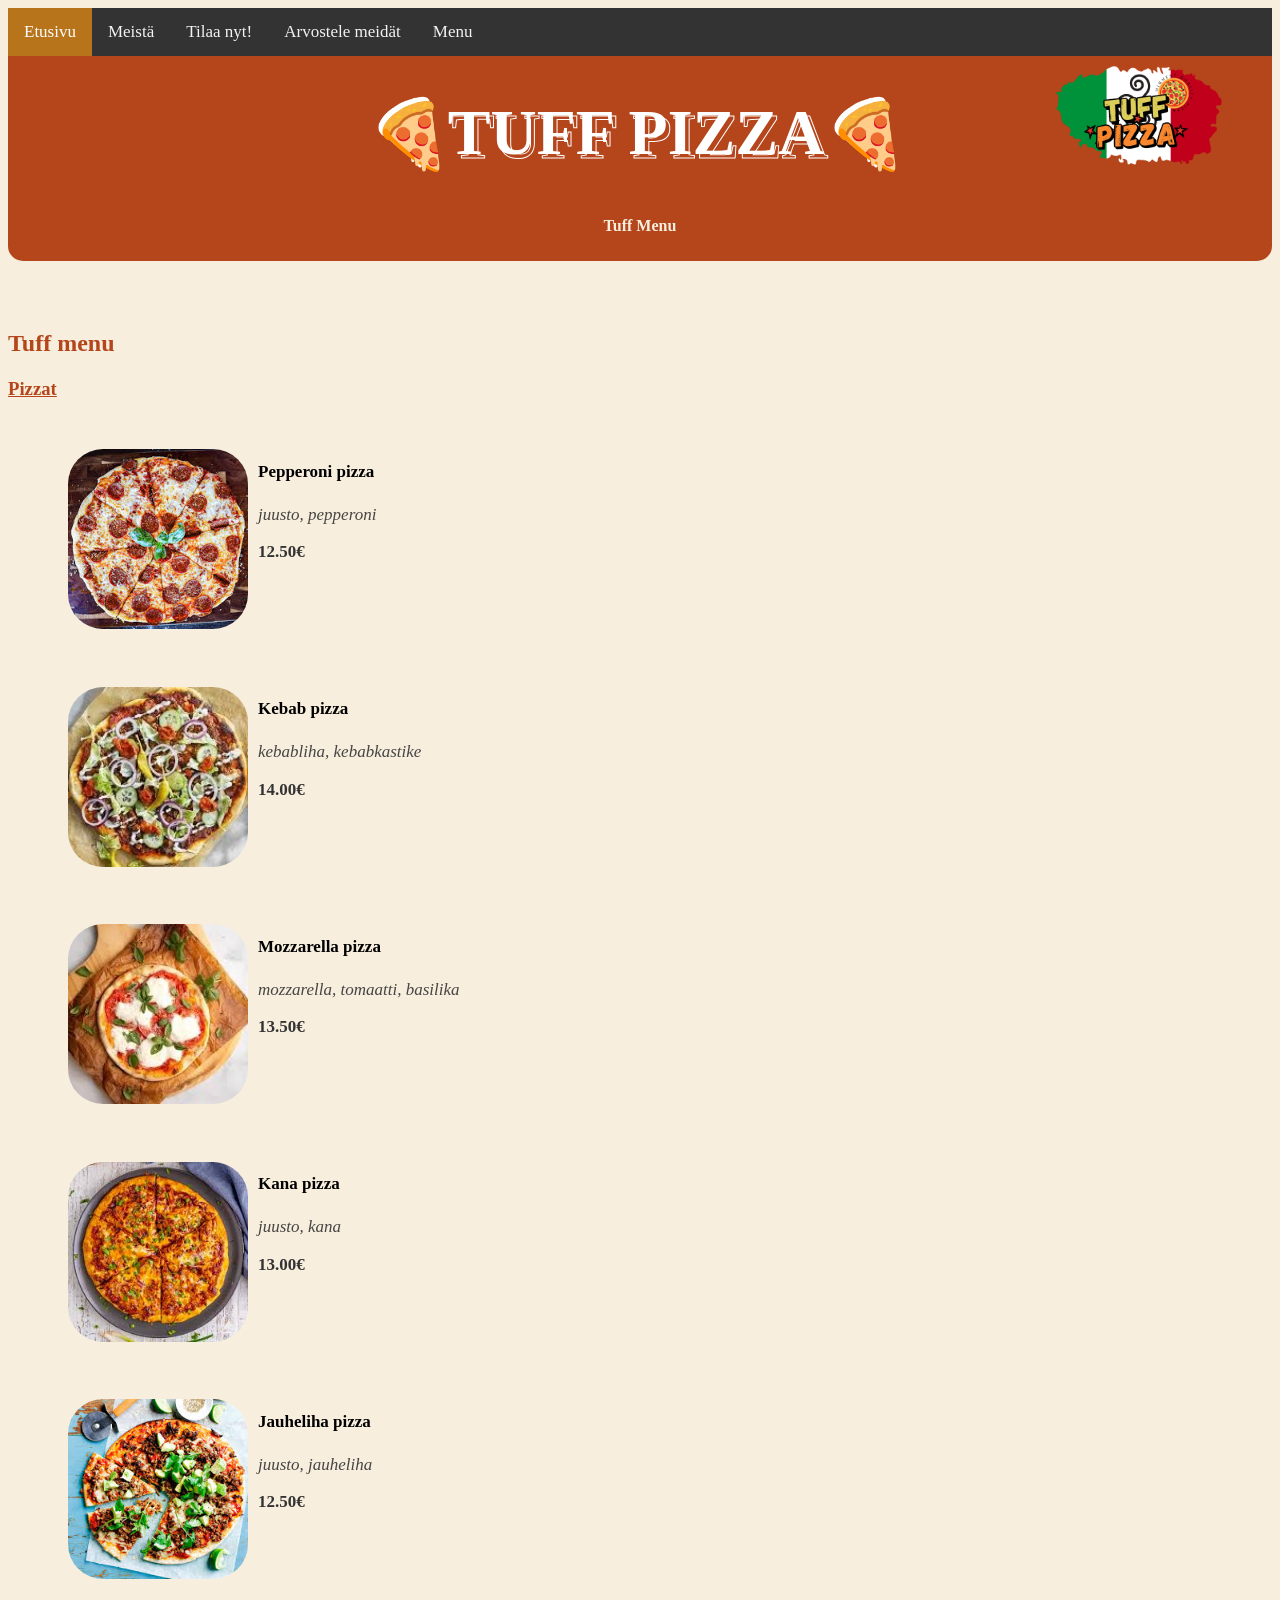
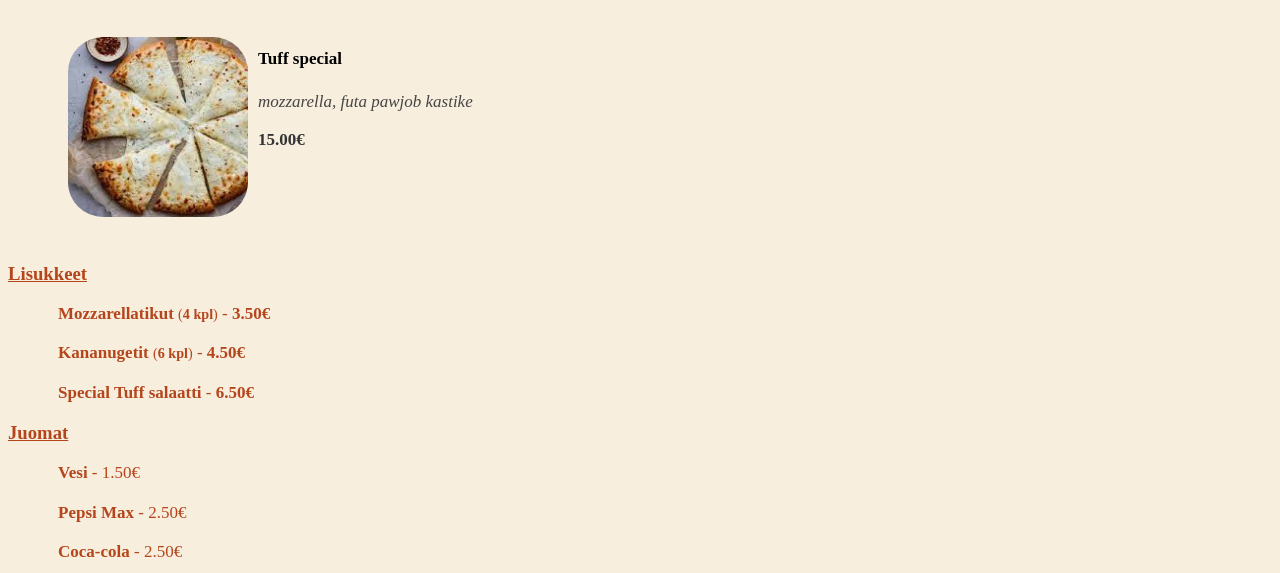
==== commit e1e29eb8: "poistin menu etusivulta" ====
--- a/menu.html
+++ b/menu.html
@@ -12,6 +12,24 @@
         font-weight: 600;
         text-transform: uppercase;
         }
+        header {
+            background-color: #b5451b;
+            text-align: center;
+            border-radius: 15px;
+            height: auto;
+            padding-bottom: 5px;
+        }
+        .menunimi { color: black; font-weight: bold; }
+        .taytteet  { color: #333; opacity: 90%; }
+        .hinta     { color: #333; }
+        .kuvake    { border-radius: 45px; }
+        .taustavideo {
+            position: fixed;
+            right: 0; bottom: 0;
+            min-width: 100%; min-height: 100%;
+            z-index: -1;
+            opacity: 5%;
+        }
     </style>
 </head>
 <body>
@@ -25,102 +43,80 @@
             <a href="omapizza.html">Tilaa nyt!</a>
             <a href="palaute.html">Arvostele meidät</a>
             <a href="menu.html">Menu</a>
+
         </div>
         <h1 id="title" style="text-align:center">🍕Tuff pizza🍕</h1>
         <h4>Tuff Menu</h4>
     </header>
+
+<section id="etusivu">
+        <video src="pizzavideo.mp4" class="taustavideo" autoplay muted loop></video>
+        <br>
+</section>
 <section id="menu">
-<h1 id="suema">Tuff menu:</h1>
-<h2><u>Pizzat</u></h2>
-<ul id="menu">
-    <li id="pepperoni">
-        <br>
-        <img src="pepperoni.jpg">
-        <h4>Pepperoni pizza</h4>
-        <p><i>juusto, pepperoni</i></p>
-        <p><strong>12.50€</strong></p>
-    </li>
-    <br>
-    <br>
-    <br>
-    <br>
-    <li id="kebab">
-        <br>
-        <img src="kebab.jpg">
-        <h4>Kebab pizza</h4>
-        <p><i>kebabliha, kebabkastike</i></p>
-        <p><strong>14.00€</strong></p>
-    </li>
-    <br>
-    <br>
-    <br>
-    <br>
-    <li id="mozzarella">
-        <br>
-        <img src="mozzarella.jpg">
-        <h4>Mozzarella pizza</h4>
-        <p><i>mozzarella, tomaatti, basilika</i></p>
-        <p><strong>13.50€</strong></p>
-    </li>
-    <br>
-    <br>
-    <br>
-    <br>
-    <li id="kana">
-        <br>
-        <img src="kana.jpg">
-        <h4>Kana pizza</h4>
-        <p><i>juusto, kana</i></p>
-        <p><strong>13.00€</strong></p>
-    </li>
-    <br>
-    <br>
-    <br>
-    <br>
-    <li id="liha">
-        <br>
-        <img src="liha.jpg">
-        <h4>Jauheliha pizza</h4>
-        <p><i>juusto, jauheliha</i></p>
-        <p><strong>12.50€</strong></p>
-    </li>
-    <br>
-    <br>
-    <br>
-    <br>
-    <li id="futa">
-        <br>
-        <img src="futa.jpg">
-        <h4>Tuff special</h4>
-        <p><i>mozzarella, futa pawjob kastike</i></p>
-        <p><strong>15.00€</strong></p>
-    </li>
-    </ul>
-    <br>
-    <br>
-    <br>
-    <br>
-    <h2><u>Lisukkeet</u></h2>
-    <ul>
-        <li><b>Mozzarellatikut</b> <small>(<b>4 kpl</b>)</small> - <b>3.50€</b></li>
-        <br>
-        <li><b>Kananugetit</b> <small>(<b>6 kpl</b>)</small> - <b>4.50€</b></li>
-        <br>
-        <li><b>Special Tuff salaatti</b> - <b>6.50€</b></li>
-    </ul>
-    <br>
-<h2><u>Juomat</u></h2>
-<ul>
-    <li><b>Vesi</b> - <b>1.50€</b></li>
-    <br>
-    <li><b>Pepsi Max</b> - <b>2.50€</b></li>
-    <br>
-    <li><b>Coca-cola</b> - <b>2.50€</b></li>
-    <br>
-    <li><b>Megaforce Solar Citrus</b> - <b>1.20€</b></li>
-    <br>
-    <li><b>Tarhun</b> - <b>2.00€</b></li>
-</ul>
-</section>
+        <h2>Tuff menu</h2>
+
+        <h3><u>Pizzat</u></h3>
+        <ul>
+            <li>
+                <br>
+                <img src="pepperoni.jpg" class="kuvake">
+                <h4 class="menunimi">Pepperoni pizza</h4>
+                <p><i class="taytteet">juusto, pepperoni</i></p>
+                <p><strong class="hinta">12.50€</strong></p>
+            </li><br><br><br><br>
+            <li>
+                <br>
+                <img src="kebab.jpg" class="kuvake">
+                <h4 class="menunimi">Kebab pizza</h4>
+                <p><i class="taytteet">kebabliha, kebabkastike</i></p>
+                <p><strong class="hinta">14.00€</strong></p>
+            </li><br><br><br><br>
+            <li>
+                <br>
+                <img src="mozzarella.jpg" class="kuvake">
+                <h4 class="menunimi">Mozzarella pizza</h4>
+                <p><i class="taytteet">mozzarella, tomaatti, basilika</i></p>
+                <p><strong class="hinta">13.50€</strong></p>
+            </li><br><br><br><br>
+            <li>
+                <br>
+                <img src="kana.jpg" class="kuvake">
+                <h4 class="menunimi">Kana pizza</h4>
+                <p><i class="taytteet">juusto, kana</i></p>
+                <p><strong class="hinta">13.00€</strong></p>
+            </li><br><br><br><br>
+            <li>
+                <br>
+                <img src="liha.jpg" class="kuvake">
+                <h4 class="menunimi">Jauheliha pizza</h4>
+                <p><i class="taytteet">juusto, jauheliha</i></p>
+                <p><strong class="hinta">12.50€</strong></p>
+            </li><br><br><br><br>
+            <li>
+                <br>
+                <img src="futa.jpg" class="kuvake">
+                <h4 class="menunimi">Tuff special</h4>
+                <p><i class="taytteet">mozzarella, futa pawjob kastike</i></p>
+                <p><strong class="hinta">15.00€</strong></p>
+            </li><br><br><br><br>
+        </ul>
+
+        <h3><u>Lisukkeet</u></h3>
+        <ul>
+            <li><b>Mozzarellatikut</b> <small>(<b>4 kpl</b>)</small> - <b>3.50€</b></li>
+            <br>
+            <li><b>Kananugetit</b> <small>(<b>6 kpl</b>)</small> - <b>4.50€</b></li>
+            <br>
+            <li><b>Special Tuff salaatti</b> - <b>6.50€</b></li>
+        </ul>
+
+        <h3><u>Juomat</u></h3>
+        <ul>
+            <li><b>Vesi</b> - 1.50€</li><br>
+            <li><b>Pepsi Max</b> - 2.50€</li><br>
+            <li><b>Coca-cola</b> - 2.50€</li>
+        </ul>
+    </section>
 </body>
-</html>+</html>
